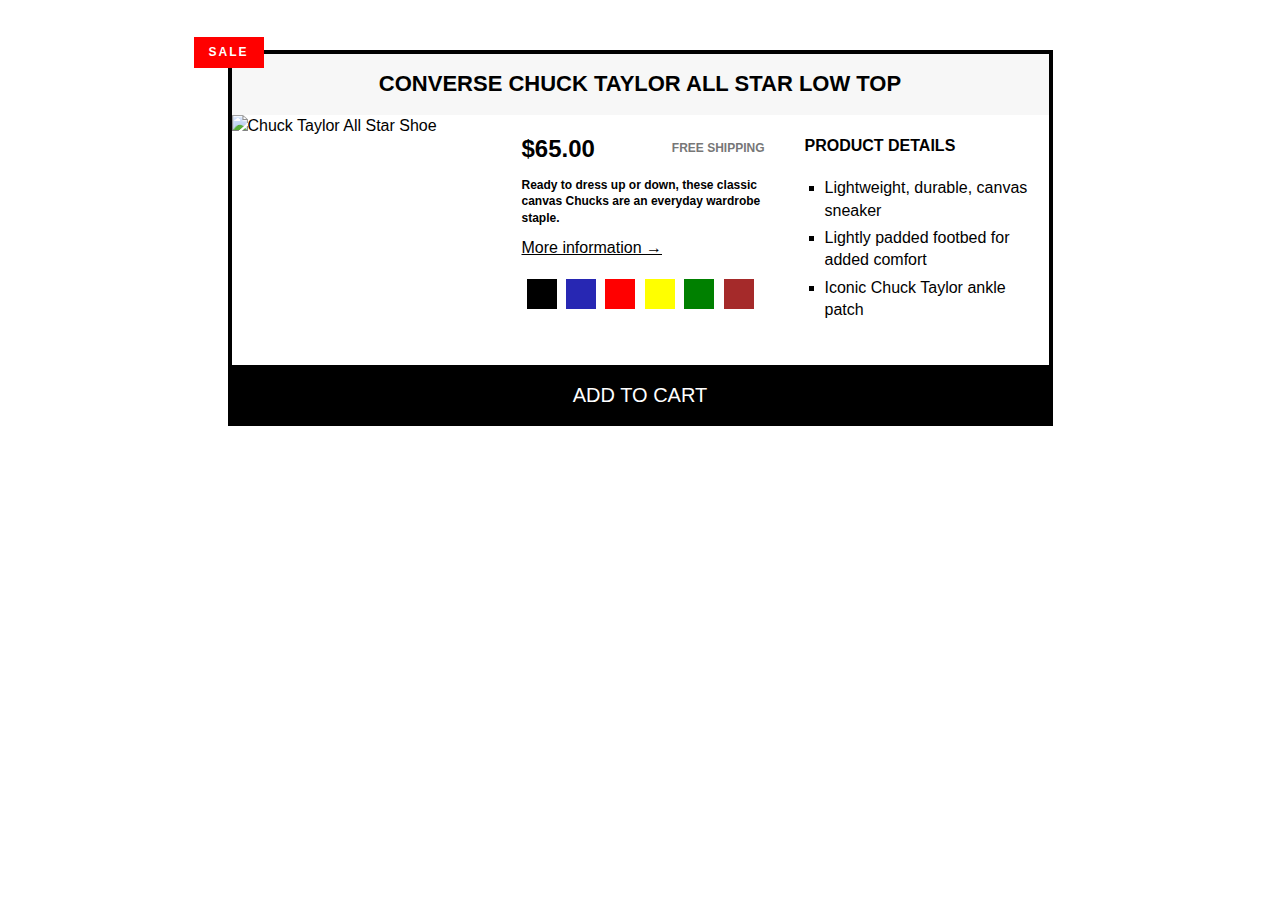
==== CHALLENGE#6/index.html @ 7b4de5aa "Add files via upload" ====
<!DOCTYPE html>
<html lang="en">
  <head>
    <meta charset="UTF-8" />
    <meta http-equiv="X-UA-Compatible" content="IE=edge" />
    <meta name="viewport" content="width=device-width, initial-scale=1.0" />
    <link href="style.css" rel="stylesheet" />
    <title>The Basic Language of the Web: HTML</title>
  </head>
  <body>
    <article class="product">
      <h2 class="product-title">Converse Chuck Taylor All Star Low Top</h2>
      <img
        src="img/challenges.jpg"
        alt="Chuck Taylor All Star Shoe"
        height="250"
        width="250"
        class="product-img"
      />
      <div class="product-info">
        <p class="price"><strong>$65.00</strong></p>
        <p class="shipping">Free shipping</p>
        <p class="shipping-info">
          Ready to dress up or down, these classic canvas Chucks are an everyday
          wardrobe staple.
        </p>
        <a href="https://www.converse.com" target="_blank" class="more-info"
          >More information &rarr;</a
        >
        <div class="colors">
          <div class="color"></div>
          <div class="color color-blue"></div>
          <div class="color color-red"></div>
          <div class="color color-yellow"></div>
          <div class="color color-green"></div>
          <div class="color color-brown"></div>
        </div>
      </div>
      <div class="product-detail">
        <h3 class="detail">Product details</h3>
        <ul class="detail-list">
          <li>Lightweight, durable, canvas sneaker</li>
          <li>Lightly padded footbed for added comfort</li>
          <li>Iconic Chuck Taylor ankle patch</li>
        </ul>
      </div>
      <button class="add-cart">Add to cart</button>
    </article>
  </body>
</html>
---- CHALLENGE#6/style.css ----
* {
  margin: 0;
  padding: 0;
  box-sizing: border-box;
}

body {
  font-family: sans-serif;
  line-height: 1.4;
}

.product-img {
  float: left;
  margin-right: 40px;
}

/* Product */
.product-info {
  width: 243px;
  float: left;
  margin-right: 40px;
  margin-top: 17px;
}

.product {
  border: 4px solid #000000;
  width: 825px;
  margin: 50px auto;
  position: relative;
}

.product-title {
  text-transform: uppercase;
  text-align: center;
  font-size: 22px;
  background-color: #f7f7f7;
  padding: 15px;
}

.product-title::before {
  content: "SALE";
  position: absolute;
  background-color: #ff0000;
  color: #ffffff;
  padding: 7px 15px;
  letter-spacing: 2px;
  display: inline-block;
  font-size: 12px;
  font-weight: bold;
  top: -17px;
  left: -38px;
}

/* Product Detail */
.product-detail {
  width: 243px;
  float: left;
}

.detail {
  text-transform: uppercase;
  font-size: 16px;
  margin: 20px 0;
}

.detail-list {
  list-style: square;
  margin-left: 20px;
}

.detail-list li {
  margin: 5px 0;
}

/* Product Pricing */
.price {
  font-size: 24px;
  float: left;
}

.shipping {
  text-transform: uppercase;
  color: #777;
  font-size: 12px;
  font-weight: bold;
  margin-bottom: 20px;
  float: right;
  margin-top: 8px;
}

.shipping-info {
  margin-bottom: 10px;
  font-size: 12px;
  font-weight: bold;
  clear: both;
}

/* Product Info */
.more-info:link,
.more-info:visited {
  color: #000000;
  margin-bottom: 20px;
}

.more-info:hover,
.more-info:active {
  text-decoration: none;
}

a:link {
  display: block;
}

.color {
  width: 30px;
  height: 30px;
  display: inline-block;
  margin-left: 5px;
  background-color: #000000;
}

.color-blue {
  background-color: #2727b3;
}

.color-red {
  background-color: #ff0000;
}

.color-yellow {
  background-color: #ffff00;
}

.color-green {
  background-color: #008000;
}

.color-brown {
  background-color: #a52a2a;
  margin-right: 0;
}

/* Button */
.add-cart {
  background-color: #000000;
  color: #ffffff;
  text-transform: uppercase;
  font-size: 20px;
  border: none;
  cursor: pointer;
  padding: 15px;
  width: 100%;
  border-top: 4px solid #000000;
}

.add-cart:hover {
  background-color: #f7f7f7;
  color: #000000;
}
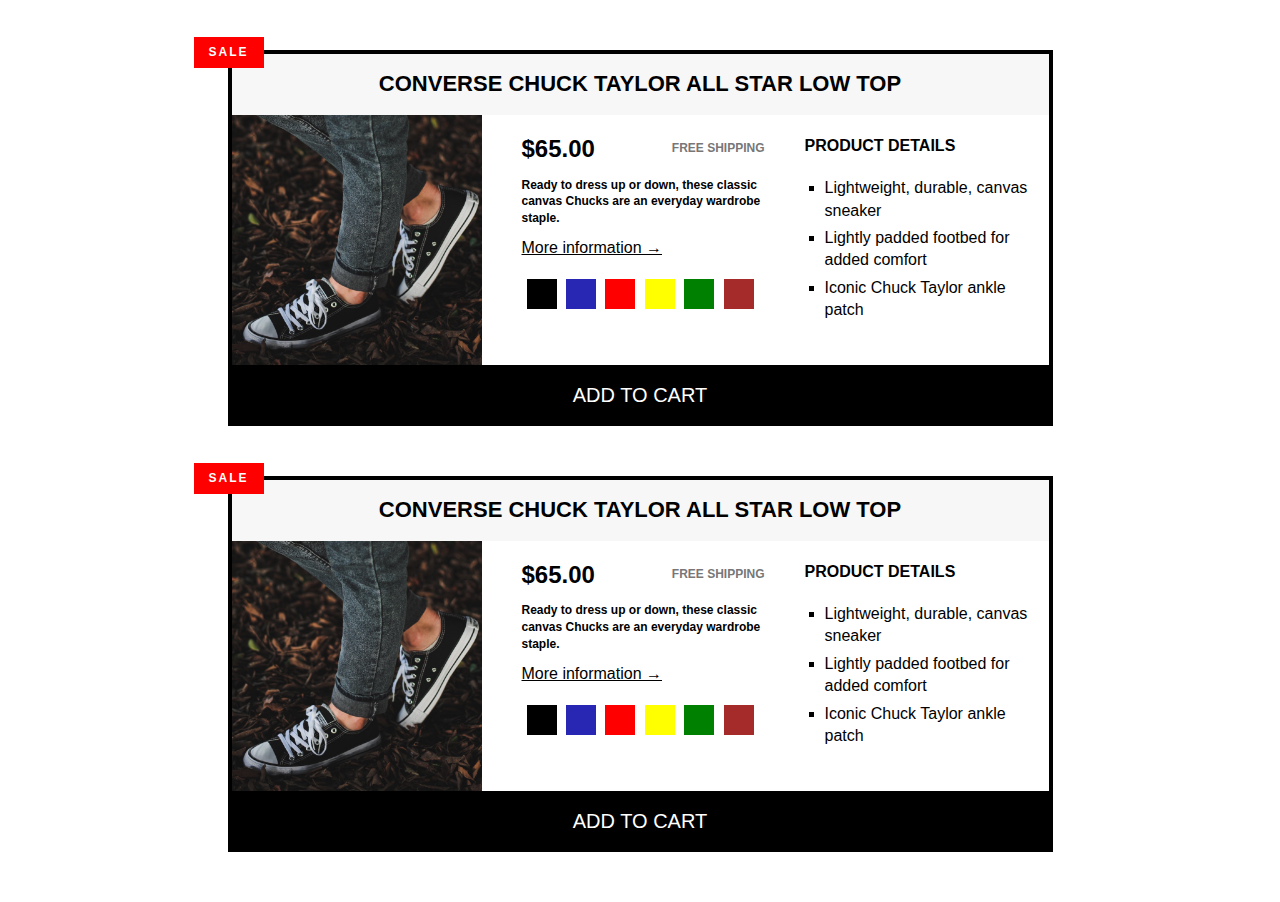
==== commit db614880: "Update index.html" ====
--- a/CHALLENGE#6/index.html
+++ b/CHALLENGE#6/index.html
@@ -10,41 +10,95 @@
   <body>
     <article class="product">
       <h2 class="product-title">Converse Chuck Taylor All Star Low Top</h2>
-      <img
-        src="img/challenges.jpg"
-        alt="Chuck Taylor All Star Shoe"
-        height="250"
-        width="250"
-        class="product-img"
-      />
-      <div class="product-info">
-        <p class="price"><strong>$65.00</strong></p>
-        <p class="shipping">Free shipping</p>
-        <p class="shipping-info">
-          Ready to dress up or down, these classic canvas Chucks are an everyday
-          wardrobe staple.
-        </p>
-        <a href="https://www.converse.com" target="_blank" class="more-info"
-          >More information &rarr;</a
-        >
-        <div class="colors">
-          <div class="color"></div>
-          <div class="color color-blue"></div>
-          <div class="color color-red"></div>
-          <div class="color color-yellow"></div>
-          <div class="color color-green"></div>
-          <div class="color color-brown"></div>
+      <div class="container clearfix">
+        <img
+          src="img/challenges.jpg"
+          alt="Chuck Taylor All Star Shoe"
+          height="250"
+          width="250"
+          class="product-img"
+        />
+        <div class="product-info">
+          <p class="price"><strong>$65.00</strong></p>
+          <p class="shipping">Free shipping</p>
+          <p class="shipping-info">
+            Ready to dress up or down, these classic canvas Chucks are an
+            everyday wardrobe staple.
+          </p>
+          <a href="https://www.converse.com" target="_blank" class="more-info"
+            >More information &rarr;</a
+          >
+          <div class="colors">
+            <div class="color"></div>
+            <div class="color color-blue"></div>
+            <div class="color color-red"></div>
+            <div class="color color-yellow"></div>
+            <div class="color color-green"></div>
+            <div class="color color-brown"></div>
+          </div>
         </div>
-      </div>
-      <div class="product-detail">
-        <h3 class="detail">Product details</h3>
-        <ul class="detail-list">
-          <li>Lightweight, durable, canvas sneaker</li>
-          <li>Lightly padded footbed for added comfort</li>
-          <li>Iconic Chuck Taylor ankle patch</li>
-        </ul>
+        <div class="product-detail">
+          <h3 class="detail">Product details</h3>
+          <ul class="detail-list">
+            <li>Lightweight, durable, canvas sneaker</li>
+            <li>Lightly padded footbed for added comfort</li>
+            <li>Iconic Chuck Taylor ankle patch</li>
+          </ul>
+        </div>
       </div>
       <button class="add-cart">Add to cart</button>
     </article>
   </body>
 </html>
+<!DOCTYPE html>
+<html lang="en">
+  <head>
+    <meta charset="UTF-8" />
+    <meta http-equiv="X-UA-Compatible" content="IE=edge" />
+    <meta name="viewport" content="width=device-width, initial-scale=1.0" />
+    <link href="style.css" rel="stylesheet" />
+    <title>The Basic Language of the Web: HTML</title>
+  </head>
+  <body>
+    <article class="product">
+      <h2 class="product-title">Converse Chuck Taylor All Star Low Top</h2>
+      <div class="container clearfix">
+        <img
+          src="img/challenges.jpg"
+          alt="Chuck Taylor All Star Shoe"
+          height="250"
+          width="250"
+          class="product-img"
+        />
+        <div class="product-info">
+          <p class="price"><strong>$65.00</strong></p>
+          <p class="shipping">Free shipping</p>
+          <p class="shipping-info">
+            Ready to dress up or down, these classic canvas Chucks are an
+            everyday wardrobe staple.
+          </p>
+          <a href="https://www.converse.com" target="_blank" class="more-info"
+            >More information &rarr;</a
+          >
+          <div class="colors">
+            <div class="color"></div>
+            <div class="color color-blue"></div>
+            <div class="color color-red"></div>
+            <div class="color color-yellow"></div>
+            <div class="color color-green"></div>
+            <div class="color color-brown"></div>
+          </div>
+        </div>
+        <div class="product-detail">
+          <h3 class="detail">Product details</h3>
+          <ul class="detail-list">
+            <li>Lightweight, durable, canvas sneaker</li>
+            <li>Lightly padded footbed for added comfort</li>
+            <li>Iconic Chuck Taylor ankle patch</li>
+          </ul>
+        </div>
+      </div>
+      <button class="add-cart">Add to cart</button>
+    </article>
+  </body>
+</html>
